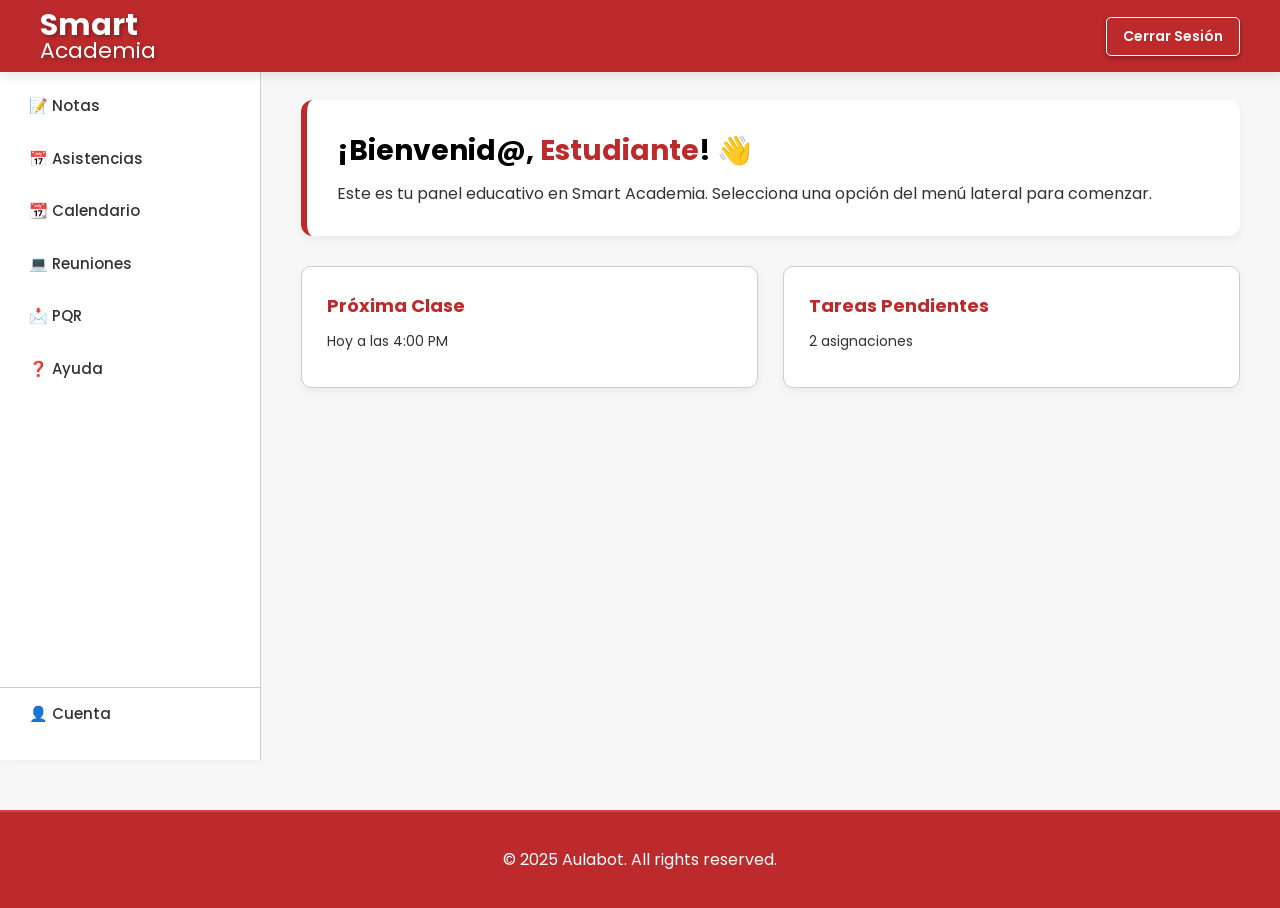
==== html/bienvenida-estudiante.html @ a4e9d62d "Integracion entrega 3: logica, html, css e imagenes" ====
<!DOCTYPE html>
<html lang="es">
<head>
    <meta charset="UTF-8">
    <meta name="viewport" content="width=device-width, initial-scale=1.0">
    <title>Panel de Control - Smart Academia</title>

    <link rel="preload" href="../css/normalize.css" as="style">
    <link rel="stylesheet" href="../css/normalize.css">

    <link rel="preload" href="../css/styles.css" as="style">
    <link rel="stylesheet" href="../css/styles.css">

    <link rel="icon" type="image/png" href="../imagenes/img-index/Icono.jpg">
</head>
<body class="dashboard-body">

     <header>
        <div class="barra-navegacion">
            <a href="../html/index.html">
                <h1>Smart <span>Academia</span></h1>
            </a>
            <nav>
                <a href="../html/inicio-sesion.html" class="btn-cerrar-sesion">Cerrar Sesión</a>
            </nav>
        </div>
    </header>

    <div class="dashboard-layout">
        <aside class="sidebar">
            <ul class="sidebar-menu">
                <li><a href="#notas">📝 Notas</a></li>
                <li><a href="#asistencias">📅 Asistencias</a></li>
                <li><a href="#calendario">📆 Calendario</a></li>
                <li><a href="#reuniones">💻 Reuniones</a></li>
                <li><a href="#pqr">📩 PQR</a></li>
                <li><a href="#ayuda">❓ Ayuda</a></li>
                <li class="menu-cuenta"><a href="#cuenta">👤 Cuenta</a></li>
            </ul>
        </aside>

        <main class="dashboard-content">
            <div class="bienvenida-contenedor">
                <h2>¡Bienvenid@, <span id="nombre-usuario">Estudiante</span>! 👋</h2>
                <p>Este es tu panel educativo en Smart Academia. Selecciona una opción del menú lateral para comenzar.</p>
            </div>

            <section class="dashboard-cards-grid">
                <div class="tarjeta-resumen">
                    <h3>Próxima Clase</h3>
                    <p>Hoy a las 4:00 PM</p>
                </div>
                <div class="tarjeta-resumen">
                    <h3>Tareas Pendientes</h3>
                    <p>2 asignaciones</p>
                </div>
            </section>
        </main>
    </div>

     <footer>
        <p> © 2025 Aulabot. All rights reserved.</p>
    </footer>

</body>
  <script src="../logica-proyecto.js"></script>
</html>
---- css/styles.css ----
@import url('https://fonts.googleapis.com/css2?family=Poppins:wght@300;400;500;600;700&display=swap');

/*ROOT Variables CSS Personalizadas*/
:root {
    /* COLORES */
    --color-primario: #bc2a2c; 
    --color-secundario: #D44446; 
    --color-acento: #000000;  
    --color-texto: #333333;     
    --color-blanco: #ffffff;    
    --color-fondo-claro: #f7f7f7; 
    --color-borde: #cccccc;

    /* TIPOGRAFÍA */
    --fuente-principal: 'Poppins', system-ui, sans-serif;
    --tamaño-base: 62.5%; /* Establece que 1rem = 10px (más fácil para calcular tamaños) */

    /* SOMBRAS Y BORDES */
    --sombra-navegacion: 0 4px 10px rgba(0, 0, 0, 0.1);
    --sombra-card: 0 4px 10px rgba(0, 0, 0, 0.05);
}

/*ESTILO GENERAL HTML Y BODY */

html {
    font-size: var(--tamaño-base); 
    box-sizing: border-box;
    scroll-behavior: smooth;
}

body {
    font-family: var(--fuente-principal); 
    font-size: 1.6rem;
    line-height: 1.5;
    color: var(--color-texto);
    margin: 0;
    padding-top: 6rem;
    background-color: var(--color-fondo-claro);
}

a {
    text-decoration: none;
}

/*BARRA DE NAVEGACION*/
header {
    background-color: var(--color-primario);
    padding: 1rem 0; 
    position: fixed; 
    inset: 0 0 auto 0;
    z-index: 1000;
    box-shadow: var(--sombra-navegacion); 
    transition: background-color 0.4s ease, box-shadow 0.4s ease; 
}
.barra-navegacion {
    max-width: 120rem; 
    margin: 0 auto; 
    padding: 0 2rem;
    display: flex;
    justify-content: space-between; 
    align-items: center; 
}

/*ESTILO DEL LOGO SMART ACADEMIA */
.barra-navegacion a h1 {
    color: var(--color-blanco);
    font-size: 3rem; 
    font-weight: 700; 
    display: flex; 
    flex-direction: column; 
    line-height: 1; 
    margin: 0; 
    text-shadow: 2px 2px 4px rgba(0, 0, 0, 0.3);
}

/* Estilo para la palabra 'Academia'*/
.barra-navegacion a h1 span {
    font-size: 2.2rem;
    font-weight: 400; 
}

/*NAVEGACIÓN PRINCIPAL (Contiene Nosotros, Cursos e Inicio Sesión)*/
nav {
    display: flex;
    align-items: center;
    gap: 2rem; 
}

/* Estilo para los enlaces(Nosotros y Cursos) */
nav a {
    color: var(--color-blanco);
    font-size: 1.6rem;
    font-weight: 500;
    padding: 0.5rem 1rem;
    transition: color 0.3s;
}
nav a:hover {
    color: var(--color-fondo-claro);
}


/*ESTILO DEL BOTÓN DESTACADO (Inicio Sesión - Es el último enlace dentro de <nav>) */
nav a:last-child {
    background-color: var(--color-blanco);
    color: var(--color-primario);
    padding: 1rem 2rem;
    border: none;
    border-radius: 0.5rem;
    font-weight: 600;
    white-space: nowrap; 
    box-shadow: 0 2px 5px rgba(0, 0, 0, 0.3); 
    transition: background-color 0.3s;
}

nav a:last-child:hover {
    background-color: var(--color-fondo-claro); 
    color: var(--color-primario);
}

/*ESTILO "INDEX" BY SELVA*/

.hero-principal {
    background-image: url(../imagenes/img-index/img-inicio.png);
    background-repeat: no-repeat;
    background-size: cover;
    background-position: center middle;
    height: 850px;
    position: relative;
}
.contenido-hero-principal{
    position: absolute;
    background-color: rgb( 0 0 0 / 50% );
    width: 100%;
    height: 100%;
    display: flex;
    flex-direction: column;
    align-items: center;
    justify-content: center;
}

.contenido-hero-principal h2, .contenido-hero-principal p{
    color: var(--color-blanco);
}
.contenido-hero-principal h2{
    font-size: 4rem;
    margin-bottom: 2rem;
}

.contenido-hero-principal p{
    display: flex;
    align-items: center;
    font-size: 2.2rem;
}

.boton-principal {
    background-color: var(--color-primario);
    color: var(--color-blanco);
    padding: 1rem 3rem;
    margin-top: 1rem;
    font-size: 2rem;
    text-decoration: none;
    text-transform: uppercase;
    font-weight: bold;
    border-radius: .5rem;
    width: 90%;
    text-align: center;
    border: none;
}
@media (min-width: 768px) {
    .boton-principal{
        width: auto;
    }
}
.boton-principal:hover {
    cursor: pointer; 

}

/*servicios*/
.servicios {
  max-width: 1200px;
  margin: 4rem auto;
  padding: 2rem;
  
  display: flex;
  flex-direction: row; 
  justify-content: center;
  align-items: stretch;
  gap: 3rem;
}

/* TARJETA */
.servicio-card {
  background: #ffffff;
  padding: 2.5rem 2rem;
  border-radius: 20px;
  width: 300px;
  box-shadow: 0 12px 25px rgba(0,0,0,0.12);
  border: 1px solid var(--color-borde);
  text-align: center;
  transition: all .3s ease;
  flex-shrink: 0; 
}

/* Hover */
.servicio-card:hover {
  transform: translateY(-8px);
  box-shadow: 0 16px 30px rgba(0,0,0,0.18);
}

/* Icono */
.servicio-card .icon {
  width: 90px;
  height: 90px;
  border-radius: 50%;
  background: var(--color-secundario);
  display: flex;
  justify-content: center;
  align-items: center;
  margin: 0 auto 1.5rem auto;
}

.servicio-card .icon svg {
  width: 45px;
  height: 45px;
  stroke: var(--color-blanco);
}

/* Título */
.servicio-card h3 {
  font-size: 2rem;
  color: var(--color-primario);
  margin-bottom: 1rem;
}

/* Texto */
.servicio-card p {
  color: var(--color-texto);
  font-size: 1.4rem;
  line-height: 1.5;
  max-width: 85%;
  margin: 0 auto;
  text-align: center;
}

/* RESPONSIVE */
@media (max-width: 850px) {
  .servicios {
    flex-direction: column;
    align-items: center;
  }
}

/*Tarjetas cursos*/

.index-cursos {
  max-width: 1100px;
  margin: 5rem auto;
  padding: 2rem;
}

.index-cursos h2 {
  text-align: center;
  color: var(--color-primario);
  font-size: 3rem;
  margin-bottom: 3rem;
}

/* Contenedor UL */
.index-cursos .cursos-grid {
  display: flex;
  gap: 3rem;
  justify-content: center;
  flex-wrap: wrap;
  list-style: none;
  padding: 0;
}

/* Tarjeta general */
.index-cursos .cursos-grid li {
  width: 420px;
  height: 480px;
  background: #ffffff;
  border-radius: 20px;
  overflow: hidden;
  box-shadow: 0 10px 25px rgba(0,0,0,0.12);
  transition: transform .3s ease, box-shadow .3s ease;
}

.index-cursos .cursos-grid li:hover {
  transform: translateY(-8px);
  box-shadow: 0 14px 30px rgba(0,0,0,0.18);
}

/* Imagen completamente visible */
.index-cursos .cursos-grid li img {
  width: 100%;
  height: 60%;
  object-fit: cover;
}

/* CONTENIDO DE TEXTO */
.index-cursos .content {
  padding: 2rem;
  background: #fff;
  height: 20%;
  display: flex;
  flex-direction: column;
  justify-content: center;
  text-align: center;
}

.index-cursos .content h2 {
  color: var(--color-primario);
  font-size: 2rem;
  margin-bottom: 1rem;
}

.index-cursos .content p {
  font-size: 1.4rem;
  color: var(--color-texto);
  line-height: 1.2;
}

/* RESPONSIVO */
@media (max-width: 768px) {
  .index-cursos .cursos-grid li {
    width: 100%;
    height: auto;
  }

  .index-cursos .cursos-grid li img {
    height: 220px;
  }
}

/*Formulario*/

form {
  display: flex;
  justify-content: center;
  margin: 5rem auto;
}

form fieldset {
  width: 100%;
  max-width: 550px;
  padding: 3rem 2rem;
  background: #ffffff;
  border: 3px solid var(--color-primario);
  border-radius: 20px;
  box-shadow: 0 10px 25px rgba(0,0,0,0.08);
}

/* Título */
form legend {
  font-size: 2.2rem;
  color: var(--color-primario);
  font-weight: 700;
  text-align: center;
  padding: 0 1rem;
  margin-bottom: 2rem;
}

/* Contenedor de cada campo */
form div {
  display: flex;
  flex-direction: column;
  align-items: center;
  margin-bottom: 2rem;
}

/* Labels */
form label {
  color: var(--color-primario);
  font-weight: 700;
  font-size: 1.6rem;
  margin-bottom: 0.5rem;
}

/* Inputs y textarea */
form input[type="text"],
form input[type="tel"],
form input[type="email"],
form textarea {
  width: 85%;
  padding: 1rem;
  border-radius: 10px;
  border: 1px solid var(--color-borde);
  font-size: 1.4rem;
  outline: none;
  text-align: center;
  transition: all 0.3s ease;
}

/* Efecto focus */
form input:focus,
form textarea:focus {
  border-color: var(--color-primario);
}

/* Textarea */
form textarea {
  resize: none;
  height: 120px;
}

/* Botón Enviar */
form input[type="submit"] {
  display: block;
  width: 85%;
  margin: 0 auto;
  background: var(--color-primario);
  color: #ffffff;
  border: none;
  border-radius: 12px;
  padding: 1.3rem;
  font-size: 1.6rem;
  font-weight: 700;
  cursor: pointer;
  transition: all .3s ease;
}

form input[type="submit"]:hover {
  background: var(--color-secundario);
  transform: translateY(-3px);
  box-shadow: 0 6px 15px rgba(0,0,0,0.18);
}



/*ESTILO "NOSOTROS" BY JULIANA*/

.hero {
    background-color: var(--color-primario);
    padding: 60px 20px;
    display: flex;
    align-items: center;
    justify-content: center;
    gap: 40px;
}

.hero-texto {
    flex: 1;
    color: var(--color-blanco);
    font-size: 20px;
    padding-left: 60px;
}

.hero-texto .action-button {
    background-color: var(--color-blanco);
    color: var(--color-primario);
    background-image: none; /* eliminar degradados inesperados */
    display: inline-block; /* no ocupar ancho completo */
    padding: 10px 20px;
    box-shadow: 0 2px 6px rgba(0,0,0,0.12);
}

.hero-imagen {
    flex: 1;
    width: 100%;
}

.hero-imagen img {
    width: 70%;
    margin: 0 auto;
    display: block;
}

.nosotros h2 {
    color: var(--color-primario);
}

.info {
    display: flex;
    gap: 20px;
    justify-content: space-between;
    padding: 40px 10%;
    max-width: 1200px;
    margin: 0 auto;
}

.galeria {
    display: flex;
    flex-wrap: wrap;
    /* creo que esto los posiciona en el responsive */
    gap: 10px;
    justify-content: center;
    margin: 40px auto;
    padding: 0 20px;
}

.galeria img {
    height: 200px;
    width: auto;
    object-fit: cover;
    border: 3px solid var(--color-primario);
    border-radius: 8px;
}

.valores {
    display: flex;
    flex-direction: column;
    align-items: center;
}

.action-button {
    margin: 20px auto;
    display: inline-block; /* que el botón ocupe sólo su contenido */
    background-color: var(--color-primario);
    background-image: none;
    color: var(--color-blanco);
    padding: 10px 20px; /* más pequeño */
    border: none;
    border-radius: 5px;
    cursor: pointer;
    font-size: 1.6rem;
    width: auto;
}

.equipo {
    padding: 60px 20px;
    text-align: center;
    max-width: 1200px;
    margin: 0 auto;
}

.equipo-descripcion {
    max-width: 800px;
    margin: 0 auto 40px;
    font-size: 18px;
}

.equipo-lista {
    display: flex;
    justify-content: center;
    gap: 30px;
    flex-wrap: wrap;
}

.miembro {
    text-align: center;
    width: 180px;
}

.miembro img {
    width: 150px;
    height: 150px;
    object-fit: cover;
    border-radius: 50%;
    border: 3px solid var(--color-primario);
    margin-bottom: 10px;
}

.miembro h3 {
    margin: 5px 0 2px;
    font-size: 16px;
}

.miembro p {
    margin: 0;
    font-size: 14px;
    color: var(--color-texto);
}

/*ESTILO BY ANDRÉS*/

.titulo-servicios {
    text-align: center;
    font-size: 2.5rem;
    font-weight: 700;
    margin: 2rem 0;
    background: linear-gradient(90deg, #000000, #000000, #000000);
    background-size: 300%;
    background-clip: text;
    -webkit-background-clip: text; 
    color: transparent;
    -webkit-text-fill-color: transparent; 
    animation: colorMove 5s ease-in-out infinite;
    letter-spacing: 2px;
}
.curso-container {
    display: flex;
    align-items: center;
    justify-content: space-between;
    gap: 2rem;
    margin: 3rem auto;
    max-width: 1000px;
    padding: 1.5rem;
    background: #ffffff;
    border-radius: 15px;
    box-shadow: 0 4px 10px rgba(0,0,0,0.1);
}


.curso-container {
    display: flex;
    align-items: center;
    justify-content: space-between;
    gap: 2rem;
    margin: 3rem auto;
    max-width: 1000px;
    padding: 1.5rem;
    background: #ffffff;
    border-radius: 15px;
    box-shadow: 0 4px 10px rgba(0,0,0,0.1);
}

.curso-texto {
    flex: 1;
}

.curso-texto h3 {
    color: var(--color-acento);
    font-size: 1.6rem;
}

.curso-texto p {
    line-height: 1.6;
    color: var(--color-texto);
}

.curso-img {
    flex: 1;
    display: flex;
    justify-content: center;
}

.curso-img img {
    width: 100%;
    max-width: 430px;
    border-radius: 12px;
    box-shadow: 0 3px 8px rgba(0,0,0,0.15);
}

/*RESPONSIVE*/
@media (max-width: 768px) {
    .curso-container {
        flex-direction: column;
        text-align: center;
    }

    .curso-img img {
        max-width: 330px;
    }
}

/*REGISTRO*/

.form-container {
    margin: 10rem auto 4rem auto; 
    width: 100%;
    max-width: 480px;
    background: #ffffff;
    padding: 3rem 2.5rem;
    border-radius: 20px;
    box-shadow: 0 8px 25px rgba(0,0,0,0.1);
    animation: fadeIn 0.6s ease-in-out;
    text-align: center;
}

/* Título */
.form-container h2 {
    font-size: 2.4rem;
    font-weight: 700;
    margin-bottom: 2rem;
    color: #111;
}

/* Campos del formulario */


/* Botón principal dentro de formularios*/
.form-container .action-button {
    width: 100%;
    padding: 1.3rem;
    border: none;
    background: var(--color-primario);
    color: #ffffff;
    font-size: 1.6rem;
    font-weight: 700;
    border-radius: 12px;
    cursor: pointer;
    margin-top: 1.5rem;
    transition: all 0.3s ease;
}

.action-button:hover {
    background: var(--color-secundario);
    transform: translateY(-3px);
    box-shadow: 0 6px 18px rgba(0,0,0,0.12);
}

/* Enlace final */
.registro-link {
    display: inline-block;
    margin-top: 2rem;
    color: var(--color-secundario);
    font-weight: 600;
    text-decoration: none;
    font-size: 1.45rem;
}

.registro-link:hover {
    text-decoration: underline;
}

/* Animación suave */
@keyframes fadeIn {
    from {
        opacity: 0;
        transform: translateY(15px);
    }
    to {
        opacity: 1;
        transform: translateY(0);
    }
}

/*Inicio sesion*/

.login-page {
  display: flex;
  justify-content: center;
  align-items: center;
  padding: 5rem 0;
}

.login-page {
    background-image: url(../imagenes/img-index/Gemini_Generated_Image_4bp5cf4bp5cf4bp5.png);
    background-color: rgb(0 0 0 / 60%);
    background-size: cover;
    background-position: center center;
    position: relative;
}

.login-page .form-container {
  width: 100%;
  max-width: 500px;
  padding: 3rem 2.5rem;
  background: #ffffff;
  border: 3px solid var(--color-primario);
  border-radius: 20px;
  box-shadow: 0 10px 25px rgba(0,0,0,0.08);
  text-align: center;
}

/* Título */
.login-page .form-container h2 {
  font-size: 2.4rem;
  color: var(--color-primario);
  font-weight: 700;
  margin-bottom: 3rem;
}
/* Forzar formulario en columna */
.login-page form {
  display: flex !important;
  flex-direction: column !important;
  gap: 2rem !important;
  width: 100%;
  align-items: center;
}

/* Campo completo en columna */
.login-page .campo {
  width: 100%;
  display: flex !important;
  flex-direction: column !important;
  align-items: center !important; 
  text-align: center;
}

.login-page .opciones-rol {
  width: 100%;
  max-width: 350px;                    
  display: flex;
  justify-content: center;
  align-items: center;
  gap: 1rem;                           
  flex-wrap: wrap;                     
  margin: 0 auto;                      
}

.login-page .opciones-rol label {
  background: #ffffff;
  color: var(--color-primario);
  border: 2px solid var(--color-primario);
  padding: 0.6rem 1.2rem;              
  border-radius: 10px;
  font-size: 1.4rem;                   
  font-weight: 700;
  cursor: pointer;
  transition: all .3s ease;
  white-space: nowrap;                 
}


/* Input */
.login-page .campo input[type="text"],
.login-page .campo input[type="password"] {
  width: 85%;
  padding: 1rem;
  border-radius: 10px;
  border: 1px solid var(--color-borde);
  font-size: 1.4rem;
  text-align: center;
  outline: none;
}

/* Focus */
.login-page .campo input:focus {
  border-color: var(--color-primario);
}

/*BOTONES DE ROL PARA QUE NO QUEDARAN SIMPLES*/

.login-page .opciones-rol {
  display: flex;
  justify-content: center;
  gap: 1rem;
}

.login-page .opciones-rol input[type="radio"] {
  display: none;
}

.login-page .opciones-rol label {
  background: #ffffff;
  color: var(--color-primario);
  border: 2px solid var(--color-primario);
  padding: 0.8rem 1.6rem;
  border-radius: 10px;
  font-size: 1.5rem;
  font-weight: 700;
  cursor: pointer;
  transition: all .3s ease;
}

/* Hover */
.login-page .opciones-rol label:hover {
  background: var(--color-secundario);
  color: #ffffff;
  transform: translateY(-3px);
}

/* Seleccionado */
.login-page .opciones-rol input[type="radio"]:checked + label {
  background: var(--color-secundario);
  color: #ffffff;
  transform: translateY(-2px);
  box-shadow: 0 5px 12px rgba(0,0,0,0.15);
}

/* Botón Acceder */
.login-page .action-button {
  width: 85%;
  padding: 1.2rem;
  border: none;
  background: var(--color-primario);
  color: white;
  border-radius: 12px;
  font-size: 1.6rem;
  font-weight: 700;
  cursor: pointer;
  transition: all .3s ease;
}

.login-page .action-button:hover {
  background: var(--color-secundario);
  transform: translateY(-4px);
  box-shadow: 0 6px 18px rgba(0,0,0,0.15);
}

/* Enlace final */
.login-page .registro-link {
  margin-top: 2rem;
  font-size: 1.45rem;
}

/*Registro*/

.registro-page {
  display: flex;
  justify-content: center;
  align-items: center;
  padding: 5rem 0;
}

.registro-page .form-container {
  width: 100%;
  max-width: 550px;
  padding: 3rem 2.5rem;
  background: #ffffff;
  border: 3px solid var(--color-primario);
  border-radius: 20px;
  box-shadow: 0 10px 25px rgba(0,0,0,0.08);
  text-align: center;
}

/* Título */
.registro-page h2 {
  font-size: 2.4rem;
  color: var(--color-primario);
  font-weight: 700;
  margin-bottom: 3rem;
}

/* Forzar formulario en columna */
.registro-page form {
  display: flex !important;
  flex-direction: column !important;
  gap: 2rem !important;
  width: 100%;
  align-items: center;
}

/* Campo */
.registro-page .campo {
  width: 100%;
  display: flex !important;
  flex-direction: column !important;
  align-items: center;
  text-align: center;
}

/* Labels */
.registro-page .campo label {
  width: 100%;
  color: var(--color-primario);
  font-weight: 700;
  font-size: 1.6rem;
  margin-bottom: 0.7rem;
  text-align: center;
}

/* Inputs: una manera de aplicar estilos a todos sin hacer por separado a cada uno*/
.registro-page .campo input[type="text"],
.registro-page .campo input[type="email"],
.registro-page .campo input[type="tel"],
.registro-page .campo input[type="password"] {
  width: 85%;
  padding: 1rem;
  border-radius: 10px;
  border: 1px solid var(--color-borde);
  font-size: 1.4rem;
  text-align: center;
  outline: none;
}

.registro-page .campo input:focus {
  border-color: var(--color-primario);
}

/*Botones de rol*/

.registro-page .opciones-rol {
  width: 100%;
  max-width: 350px;                      
  display: flex;
  justify-content: center;
  align-items: center;
  gap: 1rem;                             
  flex-wrap: wrap;                       
  margin: 0 auto;
}

.registro-page .opciones-rol input[type="radio"] {
  display: none;
}

.registro-page .opciones-rol label {
  background: #ffffff;
  color: var(--color-primario);
  border: 2px solid var(--color-primario);
  padding: 0.6rem 1.2rem;
  border-radius: 10px;
  font-size: 1.4rem;
  font-weight: 700;
  cursor: pointer;
  transition: all .3s ease;
  white-space: nowrap;
}

/* Hover */
.registro-page .opciones-rol label:hover {
  background: var(--color-secundario);
  color: #ffffff;
  transform: translateY(-3px);
}

/* Seleccionado */
.registro-page .opciones-rol input[type="radio"]:checked + label {
  background: var(--color-secundario);
  color: #ffffff;
  transform: translateY(-2px);
  box-shadow: 0 5px 12px rgba(0,0,0,0.15);
}

/* Botón Registrarse */
.registro-page .action-button {
  width: 85%;
  padding: 1.2rem;
  border: none;
  background: var(--color-primario);
  color: #ffffff;
  border-radius: 12px;
  font-size: 1.6rem;
  font-weight: 700;
  cursor: pointer;
  transition: all .3s ease;
}

.registro-page .action-button:hover {
  background: var(--color-secundario);
  transform: translateY(-4px);
  box-shadow: 0 6px 18px rgba(0,0,0,0.15);
}

/* Texto final */
.registro-page .inicio_sesion {
  display: block;
  margin-top: 2rem;
  font-size: 1.45rem;
}

.registro-page .inicio_sesion a {
  color: var(--color-primario);
  font-weight: 700;
  text-decoration: none;
}

.registro-page .inicio_sesion a:hover {
  text-decoration: underline;
}
/* ================= BOTÓN SOCIAL FLOTANTE ANDRES ================= */
.social-fab {
  position: fixed;
  right: 13.0rem;
  bottom: 3rem;
  z-index: 9999;
  display: flex;
  align-items: center;
  gap: 1rem;
  pointer-events: auto;
}

.fab-main {
  width: 9rem;
  height: 9rem;
  border-radius: 50%;
  background: var(--color-principal);
  border: none;
  box-shadow: 0 6px 18px rgba(0,0,0,0.15);
  cursor: pointer;
  display: inline-flex;
  align-items: center;
  justify-content: center;
  font-size: 6.0rem;
  transition: transform 0.18s ease, box-shadow 0.18s ease;
}

.fab-main:focus,
.fab-main:hover {
  transform: translateY(-3px);
  box-shadow: 0 10px 26px rgba(0,0,0,0.18);
}

.social-links {
  list-style: none;
  margin: 0;
  padding: 0;
  display: flex;
  flex-direction: column;
  gap: 0.6rem;
  transform: translateY(8px) scale(0.98);
  opacity: 0;
  pointer-events: none;
  transition: transform 0.18s ease, opacity 0.18s ease;
}

/* Mostrar enlaces al pasar el cursor sobre el contenedor (hover) o cuando recibe foco (accesibilidad) */
.social-fab:hover .social-links,
.social-fab:focus-within .social-links {
  transform: translateY(0) scale(1);
  opacity: 1;
  pointer-events: auto;
}

.social-links a {
  display: inline-flex;
  align-items: center;
  gap: 0.6rem;
  padding: 0.6rem 1rem;
  background: var(--color-blanco);
  border-radius: 10px;
  text-decoration: none;
  color: var(--color-texto);
  box-shadow: 0 6px 18px rgba(0,0,0,0.08);
  font-weight: 600;
  transition: transform 0.12s ease, background 0.12s ease;
}

.social-links a:hover {
  transform: translateX(-4px);
  background: var(--color-acento);
}

/* Colores por red (opcionales) */
.social-links a.facebook { color: #1877F2; }
.social-links a.instagram { color: #E1306C; }
.social-links a.twitter { color: #1DA1F2; }
.social-links a.whatsapp { color: #25D366; }

@media (max-width: 480px) {
  .social-fab { right: 1rem; bottom: 1rem; }
  .fab-main { width: 4.8rem; height: 4.8rem; font-size: 1.8rem; }
  .social-links a { padding: 0.5rem 0.8rem; font-size: 1.4rem; }
}


/* ================= ESTILOS DEL DASHBOARD ================= */

/* Contenedor padre que divide la pantalla */
.dashboard-layout {
    display: flex;
    min-height: calc(100vh - 6rem - 11rem); /* Resta altura de header y footer */
    position: relative;
}

/* Barra Lateral (Sidebar) */
.sidebar {
    width: 260px;
    background-color: #ffffff;
    box-shadow: 4px 0 10px rgba(0, 0, 0, 0.05);
    border-right: 1px solid var(--color-borde);
    display: flex;
    flex-direction: column;
    padding: 2rem 0;
    flex-shrink: 0;
}

.sidebar-menu {
    list-style: none;
    padding: 0;
    margin: 0;
    display: flex;
    flex-direction: column;
    height: 100%;
}

.sidebar-menu li {
    width: 100%;
}

.sidebar-menu a {
    display: block;
    padding: 1.5rem 2.5rem;
    color: var(--color-texto);
    font-size: 1.6rem;
    font-weight: 500;
    transition: all 0.3s ease;
    border-left: 4px solid transparent;
}

/* Hover en las opciones del menú */
.sidebar-menu a:hover {
    background-color: var(--color-fondo-claro);
    color: var(--color-primario);
    border-left: 4px solid var(--color-primario);
    padding-left: 3rem;
}

/* Empuja la opción "Cuenta" al fondo del menú */
.sidebar-menu .menu-cuenta {
    margin-top: auto;
    border-top: 1px solid var(--color-borde);
}

/* Contenido del Dashboard */
.dashboard-content {
    flex: 1;
    padding: 4rem;
    background-color: var(--color-fondo-claro);
}

.bienvenida-contenedor {
    background: #ffffff;
    padding: 3rem;
    border-radius: 20px;
    box-shadow: var(--sombra-card);
    margin-bottom: 3rem;
    border-left: 6px solid var(--color-primario);
}

.bienvenida-contenedor h2 {
    font-size: 3rem;
    margin: 0 0 1rem 0;
    color: #111111;
}

.bienvenida-contenedor span {
    color: var(--color-primario);
}

.bienvenida-contenedor p {
    font-size: 1.6rem;
    color: var(--color-texto);
    margin: 0;
}

/* Tarjetas informativas de muestra */
.dashboard-cards-grid {
    display: grid;
    grid-template-columns: repeat(auto-fit, minmax(250px, 1fr));
    gap: 2rem;
}

.tarjeta-resumen {
    background: #ffffff;
    padding: 2rem;
    border-radius: 15px;
    box-shadow: var(--sombra-card);
    border: 1px solid var(--color-borde);
}

.tarjeta-resumen h3 {
    margin: 0 0 1rem 0;
    font-size: 1.8rem;
    color: var(--color-primario);
}

/* Botón cerrar sesión personalizado */
nav a.btn-cerrar-sesion {
    background-color: transparent;
    color: var(--color-blanco);
    border: 1px solid var(--color-blanco);
    border-radius: 0.5rem;
    padding: 0.8rem 1.6rem;
}

nav a.btn-cerrar-sesion:hover {
    background-color: var(--color-blanco);
    color: var(--color-primario);
}

/* RESPONSIVO PARA TABLETS Y MÓVILES */
@media (max-width: 768px) {
    .dashboard-layout {
        flex-direction: column;
    }

    .sidebar {
        width: 100%;
        border-right: none;
        border-bottom: 1px solid var(--color-borde);
        padding: 1rem 0;
    }

    .sidebar-menu {
        flex-direction: row;
        flex-wrap: wrap;
        justify-content: center;
        gap: 0.5rem;
    }

    .sidebar-menu a {
        padding: 1rem 1.5rem;
        font-size: 1.4rem;
        border-left: none;
        border-radius: 5px;
    }

    .sidebar-menu a:hover {
        border-left: none;
        padding-left: 1.5rem;
        background-color: var(--color-primario);
        color: var(--color-blanco);
    }

    .sidebar-menu .menu-cuenta {
        margin-top: 0;
        border-top: none;
    }

    .dashboard-content {
        padding: 2rem;
    }
}

/* ==========================================================================
   ESTILOS COMPLEMENTARIOS PARA PANELES DE CONTROL (STUDENT, ADMIN, PROFESOR)
   ========================================================================== */

/* Distribución global del panel en dos columnas */
.dashboard-layout {
    display: flex;
    min-height: calc(100vh - 80px - 120px); /* Ajuste automático restando header y footer */
    position: relative;
    background-color: var(--color-fondo-claro);
}

/* Barra Lateral Estables (Sidebar) */
.sidebar {
    width: 260px;
    background-color: var(--color-blanco);
    box-shadow: 4px 0 10px rgba(0, 0, 0, 0.05);
    border-right: 1px solid var(--color-borde);
    display: flex;
    flex-direction: column;
    padding: 2rem 0;
    flex-shrink: 0;
}

.sidebar-menu {
    list-style: none;
    padding: 0;
    margin: 0;
    display: flex;
    flex-direction: column;
    height: 100%;
}

.sidebar-menu li {
    width: 100%;
}

.sidebar-menu a {
    display: block;
    padding: 1.5rem 2.5rem;
    color: var(--color-texto);
    font-size: 1.5rem;
    font-weight: 500;
    text-decoration: none;
    transition: all 0.3s ease;
    border-left: 4px solid transparent;
}

/* Estados e interacciones de la barra lateral */
.sidebar-menu a:hover,
.sidebar-menu a.activo {
    background-color: var(--color-fondo-claro);
    color: var(--color-primario);
    border-left: 4px solid var(--color-primario);
    padding-left: 3rem;
}

/* Empuja la opción Cuenta de forma limpia al fondo del menú */
.sidebar-menu .menu-cuenta {
    margin-top: auto;
    border-top: 1px solid var(--color-borde);
}

/* Área de contenido principal del panel */
.dashboard-content {
    flex: 1;
    padding: 4rem;
    overflow-y: auto;
}

/* Caja de Bienvenida Personalizada */
.bienvenida-contenedor {
    background: var(--color-blanco);
    padding: 3rem;
    border-radius: 12px;
    box-shadow: var(--sombra-card);
    margin-bottom: 3rem;
    border-left: 6px solid var(--color-primario);
}

.bienvenida-contenedor h2 {
    font-size: 2.8rem;
    margin: 0 0 1rem 0;
    color: var(--color-acento);
}

.bienvenida-contenedor h2 span {
    color: var(--color-primario);
}

.bienvenida-contenedor p {
    font-size: 1.6rem;
    color: var(--color-texto);
    margin: 0;
}

/* Grillas para las tarjetas de información y cursos */
.dashboard-cards-grid {
    display: grid;
    grid-template-columns: repeat(auto-fit, minmax(280px, 1fr));
    gap: 2.5rem;
    margin-top: 2rem;
}

.tarjeta-resumen {
    background: var(--color-blanco);
    padding: 2.5rem;
    border-radius: 10px;
    box-shadow: var(--sombra-card);
    border: 1px solid var(--color-borde);
    transition: transform 0.2s ease;
}

.tarjeta-resumen:hover {
    transform: translateY(-3px);
}

.tarjeta-resumen h3 {
    margin: 0 0 1.2rem 0;
    font-size: 1.8rem;
    color: var(--color-primario);
}

.tarjeta-resumen p {
    font-size: 1.4rem;
    color: var(--color-texto);
    margin: 0 0 1rem 0;
}

/* ==========================================================================
   ESTILOS ESPECÍFICOS DEL PANEL DE ADMINISTRACIÓN (TABLAS Y ROLES)
   ========================================================================== */

.admin-table-container {
    background: var(--color-blanco);
    padding: 2.5rem;
    border-radius: 12px;
    box-shadow: var(--sombra-card);
    border: 1px solid var(--color-borde);
    margin-top: 2rem;
}

/* Envoltura con scroll para tablas responsivas */
.table-responsive {
    width: 100%;
    overflow-x: auto;
    -webkit-overflow-scrolling: touch;
}

.admin-table {
    width: 100%;
    border-collapse: collapse;
    font-size: 1.4rem;
    text-align: left;
    margin-top: 1rem;
}

.admin-table th {
    background-color: var(--color-primario);
    color: var(--color-blanco);
    padding: 1.4rem 1.6rem;
    font-weight: 600;
}

.admin-table td {
    padding: 1.4rem 1.6rem;
    border-bottom: 1px solid var(--color-borde);
    color: var(--color-texto);
    vertical-align: middle;
}

/* Efecto cebra para las filas de la tabla */
.admin-table tbody tr:nth-child(even) {
    background-color: #fafafa;
}

.admin-table tbody tr:hover {
    background-color: #f1f1f1;
}

/* Diseño estilizado del selector de roles (<select>) */
.select-rol {
    padding: 0.8rem 1.2rem;
    border-radius: 6px;
    border: 1px solid var(--color-borde);
    background-color: var(--color-blanco);
    font-family: var(--fuente-principal);
    font-size: 1.3rem;
    font-weight: 600;
    color: var(--color-texto);
    cursor: pointer;
    outline: none;
    transition: border-color 0.2s ease;
}

.select-rol:focus {
    border-color: var(--color-primario);
}

#tabla-usuarios-body td {
    padding: 1.2rem;
    border-bottom: 1px solid #eee;
}

/* Botón de navegación modificado para cerrar sesión */
nav .btn-cerrar-sesion {
    background-color: transparent;
    color: var(--color-blanco);
    border: 1px solid var(--color-blanco);
    border-radius: 6px;
    padding: 0.8rem 1.8rem;
    font-size: 1.4rem;
    font-weight: 500;
    text-decoration: none;
    transition: all 0.3s ease;
}

nav .btn-cerrar-sesion:hover {
    background-color: var(--color-blanco);
    color: var(--color-primario);
}

/* ==========================================================================
   ADAPTACIÓN RESPONSIVA (MOBILE & TABLETS)
   ========================================================================== */

@media (max-width: 768px) {
    .dashboard-layout {
        flex-direction: column;
    }

    .sidebar {
        width: 100%;
        border-right: none;
        border-bottom: 1px solid var(--color-borde);
        padding: 1rem;
    }

    .sidebar-menu {
        flex-direction: row;
        flex-wrap: wrap;
        justify-content: center;
        gap: 0.5rem;
    }

    .sidebar-menu a {
        padding: 1rem 1.4rem;
        font-size: 1.3rem;
        border-left: none;
        border-radius: 6px;
    }

    .sidebar-menu a:hover,
    .sidebar-menu a.activo {
        border-left: none;
        padding-left: 1.4rem;
        background-color: var(--color-primario);
        color: var(--color-blanco);
    }

    .sidebar-menu .menu-cuenta {
        margin-top: 0;
        border-top: none;
    }

    .dashboard-content {
        padding: 2rem;
    }
    
    .bienvenida-contenedor {
        padding: 2rem;
    }

    .bienvenida-contenedor h2 {
        font-size: 2.2rem;
    }
}


/*FOOTER*/
footer {
  background-color: var(--color-primario); 
  color: var(--color-blanco);             
  text-align: center;                        
  padding: 2rem;                             
  margin-top: 5rem;                          
  border-top: 2px solid var(--color-secundario); 
}
---- css/styles.css ----
@import url('https://fonts.googleapis.com/css2?family=Poppins:wght@300;400;500;600;700&display=swap');

/*ROOT Variables CSS Personalizadas*/
:root {
    /* COLORES */
    --color-primario: #bc2a2c; 
    --color-secundario: #D44446; 
    --color-acento: #000000;  
    --color-texto: #333333;     
    --color-blanco: #ffffff;    
    --color-fondo-claro: #f7f7f7; 
    --color-borde: #cccccc;

    /* TIPOGRAFÍA */
    --fuente-principal: 'Poppins', system-ui, sans-serif;
    --tamaño-base: 62.5%; /* Establece que 1rem = 10px (más fácil para calcular tamaños) */

    /* SOMBRAS Y BORDES */
    --sombra-navegacion: 0 4px 10px rgba(0, 0, 0, 0.1);
    --sombra-card: 0 4px 10px rgba(0, 0, 0, 0.05);
}

/*ESTILO GENERAL HTML Y BODY */

html {
    font-size: var(--tamaño-base); 
    box-sizing: border-box;
    scroll-behavior: smooth;
}

body {
    font-family: var(--fuente-principal); 
    font-size: 1.6rem;
    line-height: 1.5;
    color: var(--color-texto);
    margin: 0;
    padding-top: 6rem;
    background-color: var(--color-fondo-claro);
}

a {
    text-decoration: none;
}

/*BARRA DE NAVEGACION*/
header {
    background-color: var(--color-primario);
    padding: 1rem 0; 
    position: fixed; 
    inset: 0 0 auto 0;
    z-index: 1000;
    box-shadow: var(--sombra-navegacion); 
    transition: background-color 0.4s ease, box-shadow 0.4s ease; 
}
.barra-navegacion {
    max-width: 120rem; 
    margin: 0 auto; 
    padding: 0 2rem;
    display: flex;
    justify-content: space-between; 
    align-items: center; 
}

/*ESTILO DEL LOGO SMART ACADEMIA */
.barra-navegacion a h1 {
    color: var(--color-blanco);
    font-size: 3rem; 
    font-weight: 700; 
    display: flex; 
    flex-direction: column; 
    line-height: 1; 
    margin: 0; 
    text-shadow: 2px 2px 4px rgba(0, 0, 0, 0.3);
}

/* Estilo para la palabra 'Academia'*/
.barra-navegacion a h1 span {
    font-size: 2.2rem;
    font-weight: 400; 
}

/*NAVEGACIÓN PRINCIPAL (Contiene Nosotros, Cursos e Inicio Sesión)*/
nav {
    display: flex;
    align-items: center;
    gap: 2rem; 
}

/* Estilo para los enlaces(Nosotros y Cursos) */
nav a {
    color: var(--color-blanco);
    font-size: 1.6rem;
    font-weight: 500;
    padding: 0.5rem 1rem;
    transition: color 0.3s;
}
nav a:hover {
    color: var(--color-fondo-claro);
}


/*ESTILO DEL BOTÓN DESTACADO (Inicio Sesión - Es el último enlace dentro de <nav>) */
nav a:last-child {
    background-color: var(--color-blanco);
    color: var(--color-primario);
    padding: 1rem 2rem;
    border: none;
    border-radius: 0.5rem;
    font-weight: 600;
    white-space: nowrap; 
    box-shadow: 0 2px 5px rgba(0, 0, 0, 0.3); 
    transition: background-color 0.3s;
}

nav a:last-child:hover {
    background-color: var(--color-fondo-claro); 
    color: var(--color-primario);
}

/*ESTILO "INDEX" BY SELVA*/

.hero-principal {
    background-image: url(../imagenes/img-index/img-inicio.png);
    background-repeat: no-repeat;
    background-size: cover;
    background-position: center middle;
    height: 850px;
    position: relative;
}
.contenido-hero-principal{
    position: absolute;
    background-color: rgb( 0 0 0 / 50% );
    width: 100%;
    height: 100%;
    display: flex;
    flex-direction: column;
    align-items: center;
    justify-content: center;
}

.contenido-hero-principal h2, .contenido-hero-principal p{
    color: var(--color-blanco);
}
.contenido-hero-principal h2{
    font-size: 4rem;
    margin-bottom: 2rem;
}

.contenido-hero-principal p{
    display: flex;
    align-items: center;
    font-size: 2.2rem;
}

.boton-principal {
    background-color: var(--color-primario);
    color: var(--color-blanco);
    padding: 1rem 3rem;
    margin-top: 1rem;
    font-size: 2rem;
    text-decoration: none;
    text-transform: uppercase;
    font-weight: bold;
    border-radius: .5rem;
    width: 90%;
    text-align: center;
    border: none;
}
@media (min-width: 768px) {
    .boton-principal{
        width: auto;
    }
}
.boton-principal:hover {
    cursor: pointer; 

}

/*servicios*/
.servicios {
  max-width: 1200px;
  margin: 4rem auto;
  padding: 2rem;
  
  display: flex;
  flex-direction: row; 
  justify-content: center;
  align-items: stretch;
  gap: 3rem;
}

/* TARJETA */
.servicio-card {
  background: #ffffff;
  padding: 2.5rem 2rem;
  border-radius: 20px;
  width: 300px;
  box-shadow: 0 12px 25px rgba(0,0,0,0.12);
  border: 1px solid var(--color-borde);
  text-align: center;
  transition: all .3s ease;
  flex-shrink: 0; 
}

/* Hover */
.servicio-card:hover {
  transform: translateY(-8px);
  box-shadow: 0 16px 30px rgba(0,0,0,0.18);
}

/* Icono */
.servicio-card .icon {
  width: 90px;
  height: 90px;
  border-radius: 50%;
  background: var(--color-secundario);
  display: flex;
  justify-content: center;
  align-items: center;
  margin: 0 auto 1.5rem auto;
}

.servicio-card .icon svg {
  width: 45px;
  height: 45px;
  stroke: var(--color-blanco);
}

/* Título */
.servicio-card h3 {
  font-size: 2rem;
  color: var(--color-primario);
  margin-bottom: 1rem;
}

/* Texto */
.servicio-card p {
  color: var(--color-texto);
  font-size: 1.4rem;
  line-height: 1.5;
  max-width: 85%;
  margin: 0 auto;
  text-align: center;
}

/* RESPONSIVE */
@media (max-width: 850px) {
  .servicios {
    flex-direction: column;
    align-items: center;
  }
}

/*Tarjetas cursos*/

.index-cursos {
  max-width: 1100px;
  margin: 5rem auto;
  padding: 2rem;
}

.index-cursos h2 {
  text-align: center;
  color: var(--color-primario);
  font-size: 3rem;
  margin-bottom: 3rem;
}

/* Contenedor UL */
.index-cursos .cursos-grid {
  display: flex;
  gap: 3rem;
  justify-content: center;
  flex-wrap: wrap;
  list-style: none;
  padding: 0;
}

/* Tarjeta general */
.index-cursos .cursos-grid li {
  width: 420px;
  height: 480px;
  background: #ffffff;
  border-radius: 20px;
  overflow: hidden;
  box-shadow: 0 10px 25px rgba(0,0,0,0.12);
  transition: transform .3s ease, box-shadow .3s ease;
}

.index-cursos .cursos-grid li:hover {
  transform: translateY(-8px);
  box-shadow: 0 14px 30px rgba(0,0,0,0.18);
}

/* Imagen completamente visible */
.index-cursos .cursos-grid li img {
  width: 100%;
  height: 60%;
  object-fit: cover;
}

/* CONTENIDO DE TEXTO */
.index-cursos .content {
  padding: 2rem;
  background: #fff;
  height: 20%;
  display: flex;
  flex-direction: column;
  justify-content: center;
  text-align: center;
}

.index-cursos .content h2 {
  color: var(--color-primario);
  font-size: 2rem;
  margin-bottom: 1rem;
}

.index-cursos .content p {
  font-size: 1.4rem;
  color: var(--color-texto);
  line-height: 1.2;
}

/* RESPONSIVO */
@media (max-width: 768px) {
  .index-cursos .cursos-grid li {
    width: 100%;
    height: auto;
  }

  .index-cursos .cursos-grid li img {
    height: 220px;
  }
}

/*Formulario*/

form {
  display: flex;
  justify-content: center;
  margin: 5rem auto;
}

form fieldset {
  width: 100%;
  max-width: 550px;
  padding: 3rem 2rem;
  background: #ffffff;
  border: 3px solid var(--color-primario);
  border-radius: 20px;
  box-shadow: 0 10px 25px rgba(0,0,0,0.08);
}

/* Título */
form legend {
  font-size: 2.2rem;
  color: var(--color-primario);
  font-weight: 700;
  text-align: center;
  padding: 0 1rem;
  margin-bottom: 2rem;
}

/* Contenedor de cada campo */
form div {
  display: flex;
  flex-direction: column;
  align-items: center;
  margin-bottom: 2rem;
}

/* Labels */
form label {
  color: var(--color-primario);
  font-weight: 700;
  font-size: 1.6rem;
  margin-bottom: 0.5rem;
}

/* Inputs y textarea */
form input[type="text"],
form input[type="tel"],
form input[type="email"],
form textarea {
  width: 85%;
  padding: 1rem;
  border-radius: 10px;
  border: 1px solid var(--color-borde);
  font-size: 1.4rem;
  outline: none;
  text-align: center;
  transition: all 0.3s ease;
}

/* Efecto focus */
form input:focus,
form textarea:focus {
  border-color: var(--color-primario);
}

/* Textarea */
form textarea {
  resize: none;
  height: 120px;
}

/* Botón Enviar */
form input[type="submit"] {
  display: block;
  width: 85%;
  margin: 0 auto;
  background: var(--color-primario);
  color: #ffffff;
  border: none;
  border-radius: 12px;
  padding: 1.3rem;
  font-size: 1.6rem;
  font-weight: 700;
  cursor: pointer;
  transition: all .3s ease;
}

form input[type="submit"]:hover {
  background: var(--color-secundario);
  transform: translateY(-3px);
  box-shadow: 0 6px 15px rgba(0,0,0,0.18);
}



/*ESTILO "NOSOTROS" BY JULIANA*/

.hero {
    background-color: var(--color-primario);
    padding: 60px 20px;
    display: flex;
    align-items: center;
    justify-content: center;
    gap: 40px;
}

.hero-texto {
    flex: 1;
    color: var(--color-blanco);
    font-size: 20px;
    padding-left: 60px;
}

.hero-texto .action-button {
    background-color: var(--color-blanco);
    color: var(--color-primario);
    background-image: none; /* eliminar degradados inesperados */
    display: inline-block; /* no ocupar ancho completo */
    padding: 10px 20px;
    box-shadow: 0 2px 6px rgba(0,0,0,0.12);
}

.hero-imagen {
    flex: 1;
    width: 100%;
}

.hero-imagen img {
    width: 70%;
    margin: 0 auto;
    display: block;
}

.nosotros h2 {
    color: var(--color-primario);
}

.info {
    display: flex;
    gap: 20px;
    justify-content: space-between;
    padding: 40px 10%;
    max-width: 1200px;
    margin: 0 auto;
}

.galeria {
    display: flex;
    flex-wrap: wrap;
    /* creo que esto los posiciona en el responsive */
    gap: 10px;
    justify-content: center;
    margin: 40px auto;
    padding: 0 20px;
}

.galeria img {
    height: 200px;
    width: auto;
    object-fit: cover;
    border: 3px solid var(--color-primario);
    border-radius: 8px;
}

.valores {
    display: flex;
    flex-direction: column;
    align-items: center;
}

.action-button {
    margin: 20px auto;
    display: inline-block; /* que el botón ocupe sólo su contenido */
    background-color: var(--color-primario);
    background-image: none;
    color: var(--color-blanco);
    padding: 10px 20px; /* más pequeño */
    border: none;
    border-radius: 5px;
    cursor: pointer;
    font-size: 1.6rem;
    width: auto;
}

.equipo {
    padding: 60px 20px;
    text-align: center;
    max-width: 1200px;
    margin: 0 auto;
}

.equipo-descripcion {
    max-width: 800px;
    margin: 0 auto 40px;
    font-size: 18px;
}

.equipo-lista {
    display: flex;
    justify-content: center;
    gap: 30px;
    flex-wrap: wrap;
}

.miembro {
    text-align: center;
    width: 180px;
}

.miembro img {
    width: 150px;
    height: 150px;
    object-fit: cover;
    border-radius: 50%;
    border: 3px solid var(--color-primario);
    margin-bottom: 10px;
}

.miembro h3 {
    margin: 5px 0 2px;
    font-size: 16px;
}

.miembro p {
    margin: 0;
    font-size: 14px;
    color: var(--color-texto);
}

/*ESTILO BY ANDRÉS*/

.titulo-servicios {
    text-align: center;
    font-size: 2.5rem;
    font-weight: 700;
    margin: 2rem 0;
    background: linear-gradient(90deg, #000000, #000000, #000000);
    background-size: 300%;
    background-clip: text;
    -webkit-background-clip: text; 
    color: transparent;
    -webkit-text-fill-color: transparent; 
    animation: colorMove 5s ease-in-out infinite;
    letter-spacing: 2px;
}
.curso-container {
    display: flex;
    align-items: center;
    justify-content: space-between;
    gap: 2rem;
    margin: 3rem auto;
    max-width: 1000px;
    padding: 1.5rem;
    background: #ffffff;
    border-radius: 15px;
    box-shadow: 0 4px 10px rgba(0,0,0,0.1);
}


.curso-container {
    display: flex;
    align-items: center;
    justify-content: space-between;
    gap: 2rem;
    margin: 3rem auto;
    max-width: 1000px;
    padding: 1.5rem;
    background: #ffffff;
    border-radius: 15px;
    box-shadow: 0 4px 10px rgba(0,0,0,0.1);
}

.curso-texto {
    flex: 1;
}

.curso-texto h3 {
    color: var(--color-acento);
    font-size: 1.6rem;
}

.curso-texto p {
    line-height: 1.6;
    color: var(--color-texto);
}

.curso-img {
    flex: 1;
    display: flex;
    justify-content: center;
}

.curso-img img {
    width: 100%;
    max-width: 430px;
    border-radius: 12px;
    box-shadow: 0 3px 8px rgba(0,0,0,0.15);
}

/*RESPONSIVE*/
@media (max-width: 768px) {
    .curso-container {
        flex-direction: column;
        text-align: center;
    }

    .curso-img img {
        max-width: 330px;
    }
}

/*REGISTRO*/

.form-container {
    margin: 10rem auto 4rem auto; 
    width: 100%;
    max-width: 480px;
    background: #ffffff;
    padding: 3rem 2.5rem;
    border-radius: 20px;
    box-shadow: 0 8px 25px rgba(0,0,0,0.1);
    animation: fadeIn 0.6s ease-in-out;
    text-align: center;
}

/* Título */
.form-container h2 {
    font-size: 2.4rem;
    font-weight: 700;
    margin-bottom: 2rem;
    color: #111;
}

/* Campos del formulario */


/* Botón principal dentro de formularios*/
.form-container .action-button {
    width: 100%;
    padding: 1.3rem;
    border: none;
    background: var(--color-primario);
    color: #ffffff;
    font-size: 1.6rem;
    font-weight: 700;
    border-radius: 12px;
    cursor: pointer;
    margin-top: 1.5rem;
    transition: all 0.3s ease;
}

.action-button:hover {
    background: var(--color-secundario);
    transform: translateY(-3px);
    box-shadow: 0 6px 18px rgba(0,0,0,0.12);
}

/* Enlace final */
.registro-link {
    display: inline-block;
    margin-top: 2rem;
    color: var(--color-secundario);
    font-weight: 600;
    text-decoration: none;
    font-size: 1.45rem;
}

.registro-link:hover {
    text-decoration: underline;
}

/* Animación suave */
@keyframes fadeIn {
    from {
        opacity: 0;
        transform: translateY(15px);
    }
    to {
        opacity: 1;
        transform: translateY(0);
    }
}

/*Inicio sesion*/

.login-page {
  display: flex;
  justify-content: center;
  align-items: center;
  padding: 5rem 0;
}

.login-page {
    background-image: url(../imagenes/img-index/Gemini_Generated_Image_4bp5cf4bp5cf4bp5.png);
    background-color: rgb(0 0 0 / 60%);
    background-size: cover;
    background-position: center center;
    position: relative;
}

.login-page .form-container {
  width: 100%;
  max-width: 500px;
  padding: 3rem 2.5rem;
  background: #ffffff;
  border: 3px solid var(--color-primario);
  border-radius: 20px;
  box-shadow: 0 10px 25px rgba(0,0,0,0.08);
  text-align: center;
}

/* Título */
.login-page .form-container h2 {
  font-size: 2.4rem;
  color: var(--color-primario);
  font-weight: 700;
  margin-bottom: 3rem;
}
/* Forzar formulario en columna */
.login-page form {
  display: flex !important;
  flex-direction: column !important;
  gap: 2rem !important;
  width: 100%;
  align-items: center;
}

/* Campo completo en columna */
.login-page .campo {
  width: 100%;
  display: flex !important;
  flex-direction: column !important;
  align-items: center !important; 
  text-align: center;
}

.login-page .opciones-rol {
  width: 100%;
  max-width: 350px;                    
  display: flex;
  justify-content: center;
  align-items: center;
  gap: 1rem;                           
  flex-wrap: wrap;                     
  margin: 0 auto;                      
}

.login-page .opciones-rol label {
  background: #ffffff;
  color: var(--color-primario);
  border: 2px solid var(--color-primario);
  padding: 0.6rem 1.2rem;              
  border-radius: 10px;
  font-size: 1.4rem;                   
  font-weight: 700;
  cursor: pointer;
  transition: all .3s ease;
  white-space: nowrap;                 
}


/* Input */
.login-page .campo input[type="text"],
.login-page .campo input[type="password"] {
  width: 85%;
  padding: 1rem;
  border-radius: 10px;
  border: 1px solid var(--color-borde);
  font-size: 1.4rem;
  text-align: center;
  outline: none;
}

/* Focus */
.login-page .campo input:focus {
  border-color: var(--color-primario);
}

/*BOTONES DE ROL PARA QUE NO QUEDARAN SIMPLES*/

.login-page .opciones-rol {
  display: flex;
  justify-content: center;
  gap: 1rem;
}

.login-page .opciones-rol input[type="radio"] {
  display: none;
}

.login-page .opciones-rol label {
  background: #ffffff;
  color: var(--color-primario);
  border: 2px solid var(--color-primario);
  padding: 0.8rem 1.6rem;
  border-radius: 10px;
  font-size: 1.5rem;
  font-weight: 700;
  cursor: pointer;
  transition: all .3s ease;
}

/* Hover */
.login-page .opciones-rol label:hover {
  background: var(--color-secundario);
  color: #ffffff;
  transform: translateY(-3px);
}

/* Seleccionado */
.login-page .opciones-rol input[type="radio"]:checked + label {
  background: var(--color-secundario);
  color: #ffffff;
  transform: translateY(-2px);
  box-shadow: 0 5px 12px rgba(0,0,0,0.15);
}

/* Botón Acceder */
.login-page .action-button {
  width: 85%;
  padding: 1.2rem;
  border: none;
  background: var(--color-primario);
  color: white;
  border-radius: 12px;
  font-size: 1.6rem;
  font-weight: 700;
  cursor: pointer;
  transition: all .3s ease;
}

.login-page .action-button:hover {
  background: var(--color-secundario);
  transform: translateY(-4px);
  box-shadow: 0 6px 18px rgba(0,0,0,0.15);
}

/* Enlace final */
.login-page .registro-link {
  margin-top: 2rem;
  font-size: 1.45rem;
}

/*Registro*/

.registro-page {
  display: flex;
  justify-content: center;
  align-items: center;
  padding: 5rem 0;
}

.registro-page .form-container {
  width: 100%;
  max-width: 550px;
  padding: 3rem 2.5rem;
  background: #ffffff;
  border: 3px solid var(--color-primario);
  border-radius: 20px;
  box-shadow: 0 10px 25px rgba(0,0,0,0.08);
  text-align: center;
}

/* Título */
.registro-page h2 {
  font-size: 2.4rem;
  color: var(--color-primario);
  font-weight: 700;
  margin-bottom: 3rem;
}

/* Forzar formulario en columna */
.registro-page form {
  display: flex !important;
  flex-direction: column !important;
  gap: 2rem !important;
  width: 100%;
  align-items: center;
}

/* Campo */
.registro-page .campo {
  width: 100%;
  display: flex !important;
  flex-direction: column !important;
  align-items: center;
  text-align: center;
}

/* Labels */
.registro-page .campo label {
  width: 100%;
  color: var(--color-primario);
  font-weight: 700;
  font-size: 1.6rem;
  margin-bottom: 0.7rem;
  text-align: center;
}

/* Inputs: una manera de aplicar estilos a todos sin hacer por separado a cada uno*/
.registro-page .campo input[type="text"],
.registro-page .campo input[type="email"],
.registro-page .campo input[type="tel"],
.registro-page .campo input[type="password"] {
  width: 85%;
  padding: 1rem;
  border-radius: 10px;
  border: 1px solid var(--color-borde);
  font-size: 1.4rem;
  text-align: center;
  outline: none;
}

.registro-page .campo input:focus {
  border-color: var(--color-primario);
}

/*Botones de rol*/

.registro-page .opciones-rol {
  width: 100%;
  max-width: 350px;                      
  display: flex;
  justify-content: center;
  align-items: center;
  gap: 1rem;                             
  flex-wrap: wrap;                       
  margin: 0 auto;
}

.registro-page .opciones-rol input[type="radio"] {
  display: none;
}

.registro-page .opciones-rol label {
  background: #ffffff;
  color: var(--color-primario);
  border: 2px solid var(--color-primario);
  padding: 0.6rem 1.2rem;
  border-radius: 10px;
  font-size: 1.4rem;
  font-weight: 700;
  cursor: pointer;
  transition: all .3s ease;
  white-space: nowrap;
}

/* Hover */
.registro-page .opciones-rol label:hover {
  background: var(--color-secundario);
  color: #ffffff;
  transform: translateY(-3px);
}

/* Seleccionado */
.registro-page .opciones-rol input[type="radio"]:checked + label {
  background: var(--color-secundario);
  color: #ffffff;
  transform: translateY(-2px);
  box-shadow: 0 5px 12px rgba(0,0,0,0.15);
}

/* Botón Registrarse */
.registro-page .action-button {
  width: 85%;
  padding: 1.2rem;
  border: none;
  background: var(--color-primario);
  color: #ffffff;
  border-radius: 12px;
  font-size: 1.6rem;
  font-weight: 700;
  cursor: pointer;
  transition: all .3s ease;
}

.registro-page .action-button:hover {
  background: var(--color-secundario);
  transform: translateY(-4px);
  box-shadow: 0 6px 18px rgba(0,0,0,0.15);
}

/* Texto final */
.registro-page .inicio_sesion {
  display: block;
  margin-top: 2rem;
  font-size: 1.45rem;
}

.registro-page .inicio_sesion a {
  color: var(--color-primario);
  font-weight: 700;
  text-decoration: none;
}

.registro-page .inicio_sesion a:hover {
  text-decoration: underline;
}
/* ================= BOTÓN SOCIAL FLOTANTE ANDRES ================= */
.social-fab {
  position: fixed;
  right: 13.0rem;
  bottom: 3rem;
  z-index: 9999;
  display: flex;
  align-items: center;
  gap: 1rem;
  pointer-events: auto;
}

.fab-main {
  width: 9rem;
  height: 9rem;
  border-radius: 50%;
  background: var(--color-principal);
  border: none;
  box-shadow: 0 6px 18px rgba(0,0,0,0.15);
  cursor: pointer;
  display: inline-flex;
  align-items: center;
  justify-content: center;
  font-size: 6.0rem;
  transition: transform 0.18s ease, box-shadow 0.18s ease;
}

.fab-main:focus,
.fab-main:hover {
  transform: translateY(-3px);
  box-shadow: 0 10px 26px rgba(0,0,0,0.18);
}

.social-links {
  list-style: none;
  margin: 0;
  padding: 0;
  display: flex;
  flex-direction: column;
  gap: 0.6rem;
  transform: translateY(8px) scale(0.98);
  opacity: 0;
  pointer-events: none;
  transition: transform 0.18s ease, opacity 0.18s ease;
}

/* Mostrar enlaces al pasar el cursor sobre el contenedor (hover) o cuando recibe foco (accesibilidad) */
.social-fab:hover .social-links,
.social-fab:focus-within .social-links {
  transform: translateY(0) scale(1);
  opacity: 1;
  pointer-events: auto;
}

.social-links a {
  display: inline-flex;
  align-items: center;
  gap: 0.6rem;
  padding: 0.6rem 1rem;
  background: var(--color-blanco);
  border-radius: 10px;
  text-decoration: none;
  color: var(--color-texto);
  box-shadow: 0 6px 18px rgba(0,0,0,0.08);
  font-weight: 600;
  transition: transform 0.12s ease, background 0.12s ease;
}

.social-links a:hover {
  transform: translateX(-4px);
  background: var(--color-acento);
}

/* Colores por red (opcionales) */
.social-links a.facebook { color: #1877F2; }
.social-links a.instagram { color: #E1306C; }
.social-links a.twitter { color: #1DA1F2; }
.social-links a.whatsapp { color: #25D366; }

@media (max-width: 480px) {
  .social-fab { right: 1rem; bottom: 1rem; }
  .fab-main { width: 4.8rem; height: 4.8rem; font-size: 1.8rem; }
  .social-links a { padding: 0.5rem 0.8rem; font-size: 1.4rem; }
}


/* ================= ESTILOS DEL DASHBOARD ================= */

/* Contenedor padre que divide la pantalla */
.dashboard-layout {
    display: flex;
    min-height: calc(100vh - 6rem - 11rem); /* Resta altura de header y footer */
    position: relative;
}

/* Barra Lateral (Sidebar) */
.sidebar {
    width: 260px;
    background-color: #ffffff;
    box-shadow: 4px 0 10px rgba(0, 0, 0, 0.05);
    border-right: 1px solid var(--color-borde);
    display: flex;
    flex-direction: column;
    padding: 2rem 0;
    flex-shrink: 0;
}

.sidebar-menu {
    list-style: none;
    padding: 0;
    margin: 0;
    display: flex;
    flex-direction: column;
    height: 100%;
}

.sidebar-menu li {
    width: 100%;
}

.sidebar-menu a {
    display: block;
    padding: 1.5rem 2.5rem;
    color: var(--color-texto);
    font-size: 1.6rem;
    font-weight: 500;
    transition: all 0.3s ease;
    border-left: 4px solid transparent;
}

/* Hover en las opciones del menú */
.sidebar-menu a:hover {
    background-color: var(--color-fondo-claro);
    color: var(--color-primario);
    border-left: 4px solid var(--color-primario);
    padding-left: 3rem;
}

/* Empuja la opción "Cuenta" al fondo del menú */
.sidebar-menu .menu-cuenta {
    margin-top: auto;
    border-top: 1px solid var(--color-borde);
}

/* Contenido del Dashboard */
.dashboard-content {
    flex: 1;
    padding: 4rem;
    background-color: var(--color-fondo-claro);
}

.bienvenida-contenedor {
    background: #ffffff;
    padding: 3rem;
    border-radius: 20px;
    box-shadow: var(--sombra-card);
    margin-bottom: 3rem;
    border-left: 6px solid var(--color-primario);
}

.bienvenida-contenedor h2 {
    font-size: 3rem;
    margin: 0 0 1rem 0;
    color: #111111;
}

.bienvenida-contenedor span {
    color: var(--color-primario);
}

.bienvenida-contenedor p {
    font-size: 1.6rem;
    color: var(--color-texto);
    margin: 0;
}

/* Tarjetas informativas de muestra */
.dashboard-cards-grid {
    display: grid;
    grid-template-columns: repeat(auto-fit, minmax(250px, 1fr));
    gap: 2rem;
}

.tarjeta-resumen {
    background: #ffffff;
    padding: 2rem;
    border-radius: 15px;
    box-shadow: var(--sombra-card);
    border: 1px solid var(--color-borde);
}

.tarjeta-resumen h3 {
    margin: 0 0 1rem 0;
    font-size: 1.8rem;
    color: var(--color-primario);
}

/* Botón cerrar sesión personalizado */
nav a.btn-cerrar-sesion {
    background-color: transparent;
    color: var(--color-blanco);
    border: 1px solid var(--color-blanco);
    border-radius: 0.5rem;
    padding: 0.8rem 1.6rem;
}

nav a.btn-cerrar-sesion:hover {
    background-color: var(--color-blanco);
    color: var(--color-primario);
}

/* RESPONSIVO PARA TABLETS Y MÓVILES */
@media (max-width: 768px) {
    .dashboard-layout {
        flex-direction: column;
    }

    .sidebar {
        width: 100%;
        border-right: none;
        border-bottom: 1px solid var(--color-borde);
        padding: 1rem 0;
    }

    .sidebar-menu {
        flex-direction: row;
        flex-wrap: wrap;
        justify-content: center;
        gap: 0.5rem;
    }

    .sidebar-menu a {
        padding: 1rem 1.5rem;
        font-size: 1.4rem;
        border-left: none;
        border-radius: 5px;
    }

    .sidebar-menu a:hover {
        border-left: none;
        padding-left: 1.5rem;
        background-color: var(--color-primario);
        color: var(--color-blanco);
    }

    .sidebar-menu .menu-cuenta {
        margin-top: 0;
        border-top: none;
    }

    .dashboard-content {
        padding: 2rem;
    }
}

/* ==========================================================================
   ESTILOS COMPLEMENTARIOS PARA PANELES DE CONTROL (STUDENT, ADMIN, PROFESOR)
   ========================================================================== */

/* Distribución global del panel en dos columnas */
.dashboard-layout {
    display: flex;
    min-height: calc(100vh - 80px - 120px); /* Ajuste automático restando header y footer */
    position: relative;
    background-color: var(--color-fondo-claro);
}

/* Barra Lateral Estables (Sidebar) */
.sidebar {
    width: 260px;
    background-color: var(--color-blanco);
    box-shadow: 4px 0 10px rgba(0, 0, 0, 0.05);
    border-right: 1px solid var(--color-borde);
    display: flex;
    flex-direction: column;
    padding: 2rem 0;
    flex-shrink: 0;
}

.sidebar-menu {
    list-style: none;
    padding: 0;
    margin: 0;
    display: flex;
    flex-direction: column;
    height: 100%;
}

.sidebar-menu li {
    width: 100%;
}

.sidebar-menu a {
    display: block;
    padding: 1.5rem 2.5rem;
    color: var(--color-texto);
    font-size: 1.5rem;
    font-weight: 500;
    text-decoration: none;
    transition: all 0.3s ease;
    border-left: 4px solid transparent;
}

/* Estados e interacciones de la barra lateral */
.sidebar-menu a:hover,
.sidebar-menu a.activo {
    background-color: var(--color-fondo-claro);
    color: var(--color-primario);
    border-left: 4px solid var(--color-primario);
    padding-left: 3rem;
}

/* Empuja la opción Cuenta de forma limpia al fondo del menú */
.sidebar-menu .menu-cuenta {
    margin-top: auto;
    border-top: 1px solid var(--color-borde);
}

/* Área de contenido principal del panel */
.dashboard-content {
    flex: 1;
    padding: 4rem;
    overflow-y: auto;
}

/* Caja de Bienvenida Personalizada */
.bienvenida-contenedor {
    background: var(--color-blanco);
    padding: 3rem;
    border-radius: 12px;
    box-shadow: var(--sombra-card);
    margin-bottom: 3rem;
    border-left: 6px solid var(--color-primario);
}

.bienvenida-contenedor h2 {
    font-size: 2.8rem;
    margin: 0 0 1rem 0;
    color: var(--color-acento);
}

.bienvenida-contenedor h2 span {
    color: var(--color-primario);
}

.bienvenida-contenedor p {
    font-size: 1.6rem;
    color: var(--color-texto);
    margin: 0;
}

/* Grillas para las tarjetas de información y cursos */
.dashboard-cards-grid {
    display: grid;
    grid-template-columns: repeat(auto-fit, minmax(280px, 1fr));
    gap: 2.5rem;
    margin-top: 2rem;
}

.tarjeta-resumen {
    background: var(--color-blanco);
    padding: 2.5rem;
    border-radius: 10px;
    box-shadow: var(--sombra-card);
    border: 1px solid var(--color-borde);
    transition: transform 0.2s ease;
}

.tarjeta-resumen:hover {
    transform: translateY(-3px);
}

.tarjeta-resumen h3 {
    margin: 0 0 1.2rem 0;
    font-size: 1.8rem;
    color: var(--color-primario);
}

.tarjeta-resumen p {
    font-size: 1.4rem;
    color: var(--color-texto);
    margin: 0 0 1rem 0;
}

/* ==========================================================================
   ESTILOS ESPECÍFICOS DEL PANEL DE ADMINISTRACIÓN (TABLAS Y ROLES)
   ========================================================================== */

.admin-table-container {
    background: var(--color-blanco);
    padding: 2.5rem;
    border-radius: 12px;
    box-shadow: var(--sombra-card);
    border: 1px solid var(--color-borde);
    margin-top: 2rem;
}

/* Envoltura con scroll para tablas responsivas */
.table-responsive {
    width: 100%;
    overflow-x: auto;
    -webkit-overflow-scrolling: touch;
}

.admin-table {
    width: 100%;
    border-collapse: collapse;
    font-size: 1.4rem;
    text-align: left;
    margin-top: 1rem;
}

.admin-table th {
    background-color: var(--color-primario);
    color: var(--color-blanco);
    padding: 1.4rem 1.6rem;
    font-weight: 600;
}

.admin-table td {
    padding: 1.4rem 1.6rem;
    border-bottom: 1px solid var(--color-borde);
    color: var(--color-texto);
    vertical-align: middle;
}

/* Efecto cebra para las filas de la tabla */
.admin-table tbody tr:nth-child(even) {
    background-color: #fafafa;
}

.admin-table tbody tr:hover {
    background-color: #f1f1f1;
}

/* Diseño estilizado del selector de roles (<select>) */
.select-rol {
    padding: 0.8rem 1.2rem;
    border-radius: 6px;
    border: 1px solid var(--color-borde);
    background-color: var(--color-blanco);
    font-family: var(--fuente-principal);
    font-size: 1.3rem;
    font-weight: 600;
    color: var(--color-texto);
    cursor: pointer;
    outline: none;
    transition: border-color 0.2s ease;
}

.select-rol:focus {
    border-color: var(--color-primario);
}

#tabla-usuarios-body td {
    padding: 1.2rem;
    border-bottom: 1px solid #eee;
}

/* Botón de navegación modificado para cerrar sesión */
nav .btn-cerrar-sesion {
    background-color: transparent;
    color: var(--color-blanco);
    border: 1px solid var(--color-blanco);
    border-radius: 6px;
    padding: 0.8rem 1.8rem;
    font-size: 1.4rem;
    font-weight: 500;
    text-decoration: none;
    transition: all 0.3s ease;
}

nav .btn-cerrar-sesion:hover {
    background-color: var(--color-blanco);
    color: var(--color-primario);
}

/* ==========================================================================
   ADAPTACIÓN RESPONSIVA (MOBILE & TABLETS)
   ========================================================================== */

@media (max-width: 768px) {
    .dashboard-layout {
        flex-direction: column;
    }

    .sidebar {
        width: 100%;
        border-right: none;
        border-bottom: 1px solid var(--color-borde);
        padding: 1rem;
    }

    .sidebar-menu {
        flex-direction: row;
        flex-wrap: wrap;
        justify-content: center;
        gap: 0.5rem;
    }

    .sidebar-menu a {
        padding: 1rem 1.4rem;
        font-size: 1.3rem;
        border-left: none;
        border-radius: 6px;
    }

    .sidebar-menu a:hover,
    .sidebar-menu a.activo {
        border-left: none;
        padding-left: 1.4rem;
        background-color: var(--color-primario);
        color: var(--color-blanco);
    }

    .sidebar-menu .menu-cuenta {
        margin-top: 0;
        border-top: none;
    }

    .dashboard-content {
        padding: 2rem;
    }
    
    .bienvenida-contenedor {
        padding: 2rem;
    }

    .bienvenida-contenedor h2 {
        font-size: 2.2rem;
    }
}


/*FOOTER*/
footer {
  background-color: var(--color-primario); 
  color: var(--color-blanco);             
  text-align: center;                        
  padding: 2rem;                             
  margin-top: 5rem;                          
  border-top: 2px solid var(--color-secundario); 
}
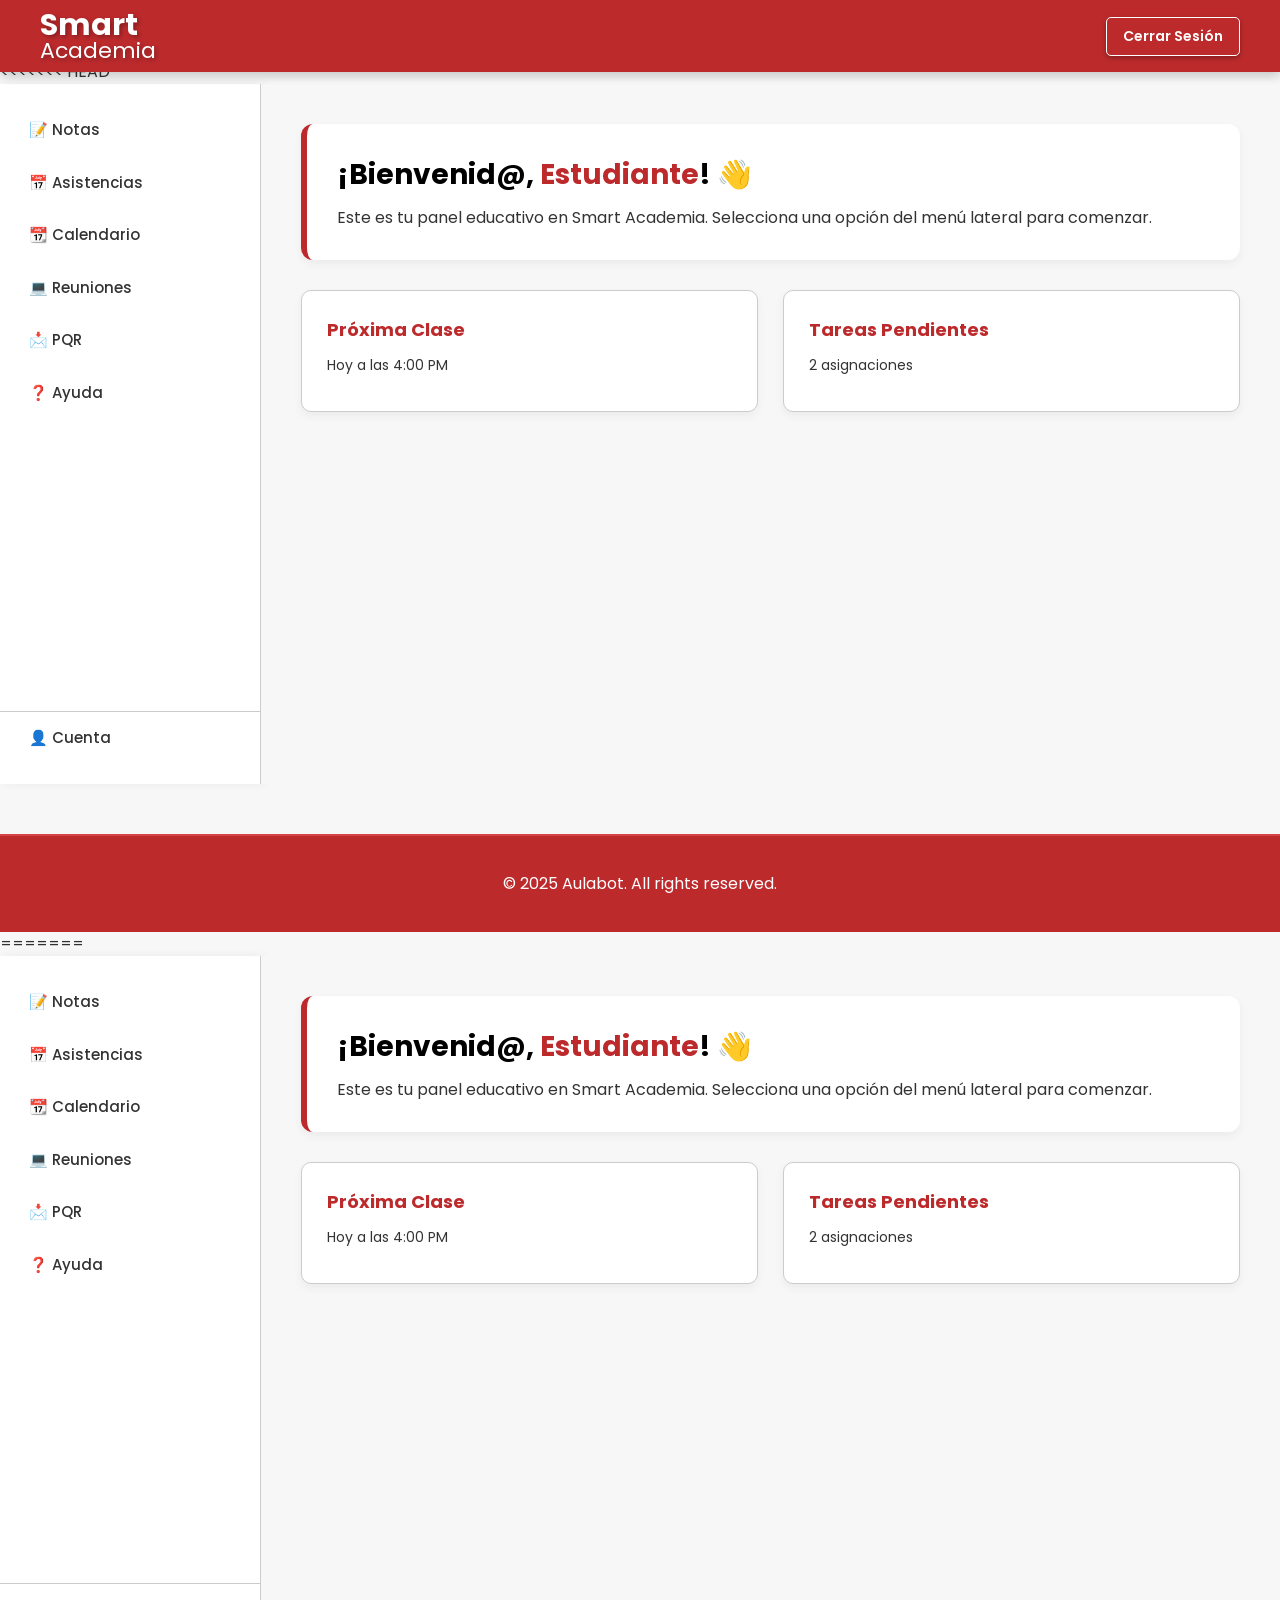
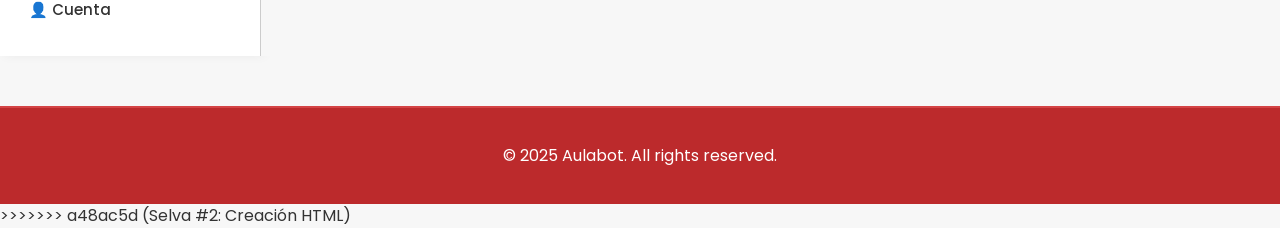
==== commit 77f3f92f: "Selva #2: Creación HTML" ====
--- a/html/bienvenida-estudiante.html
+++ b/html/bienvenida-estudiante.html
@@ -1,3 +1,4 @@
+<<<<<<< HEAD
 <!DOCTYPE html>
 <html lang="es">
 <head>
@@ -64,4 +65,72 @@
 
 </body>
   <script src="../logica-proyecto.js"></script>
+=======
+<!DOCTYPE html>
+<html lang="es">
+<head>
+    <meta charset="UTF-8">
+    <meta name="viewport" content="width=device-width, initial-scale=1.0">
+    <title>Panel de Control - Smart Academia</title>
+
+    <link rel="preload" href="../css/normalize.css" as="style">
+    <link rel="stylesheet" href="../css/normalize.css">
+
+    <link rel="preload" href="../css/styles.css" as="style">
+    <link rel="stylesheet" href="../css/styles.css">
+
+    <link rel="icon" type="image/png" href="../imagenes/img-index/Icono.jpg">
+</head>
+<body class="dashboard-body">
+
+     <header>
+        <div class="barra-navegacion">
+            <a href="../html/index.html">
+                <h1>Smart <span>Academia</span></h1>
+            </a>
+            <nav>
+                <a href="../html/inicio-sesion.html" class="btn-cerrar-sesion">Cerrar Sesión</a>
+            </nav>
+        </div>
+    </header>
+
+    <div class="dashboard-layout">
+        <aside class="sidebar">
+            <ul class="sidebar-menu">
+                <li><a href="#notas">📝 Notas</a></li>
+                <li><a href="#asistencias">📅 Asistencias</a></li>
+                <li><a href="#calendario">📆 Calendario</a></li>
+                <li><a href="#reuniones">💻 Reuniones</a></li>
+                <li><a href="#pqr">📩 PQR</a></li>
+                <li><a href="#ayuda">❓ Ayuda</a></li>
+                <li class="menu-cuenta"><a href="#cuenta">👤 Cuenta</a></li>
+            </ul>
+        </aside>
+
+        <main class="dashboard-content">
+            <div class="bienvenida-contenedor">
+                <h2>¡Bienvenid@, <span id="nombre-usuario">Estudiante</span>! 👋</h2>
+                <p>Este es tu panel educativo en Smart Academia. Selecciona una opción del menú lateral para comenzar.</p>
+            </div>
+
+            <section class="dashboard-cards-grid">
+                <div class="tarjeta-resumen">
+                    <h3>Próxima Clase</h3>
+                    <p>Hoy a las 4:00 PM</p>
+                </div>
+                <div class="tarjeta-resumen">
+                    <h3>Tareas Pendientes</h3>
+                    <p>2 asignaciones</p>
+                </div>
+            </section>
+        </main>
+    </div>
+
+     <footer>
+        <p> © 2025 Aulabot. All rights reserved.</p>
+    </footer>
+
+</body>
+  <script src="../logica-proyecto.js"></script>
+>>>>>>> a48ac5d (Selva #2: Creación HTML)
 </html>
